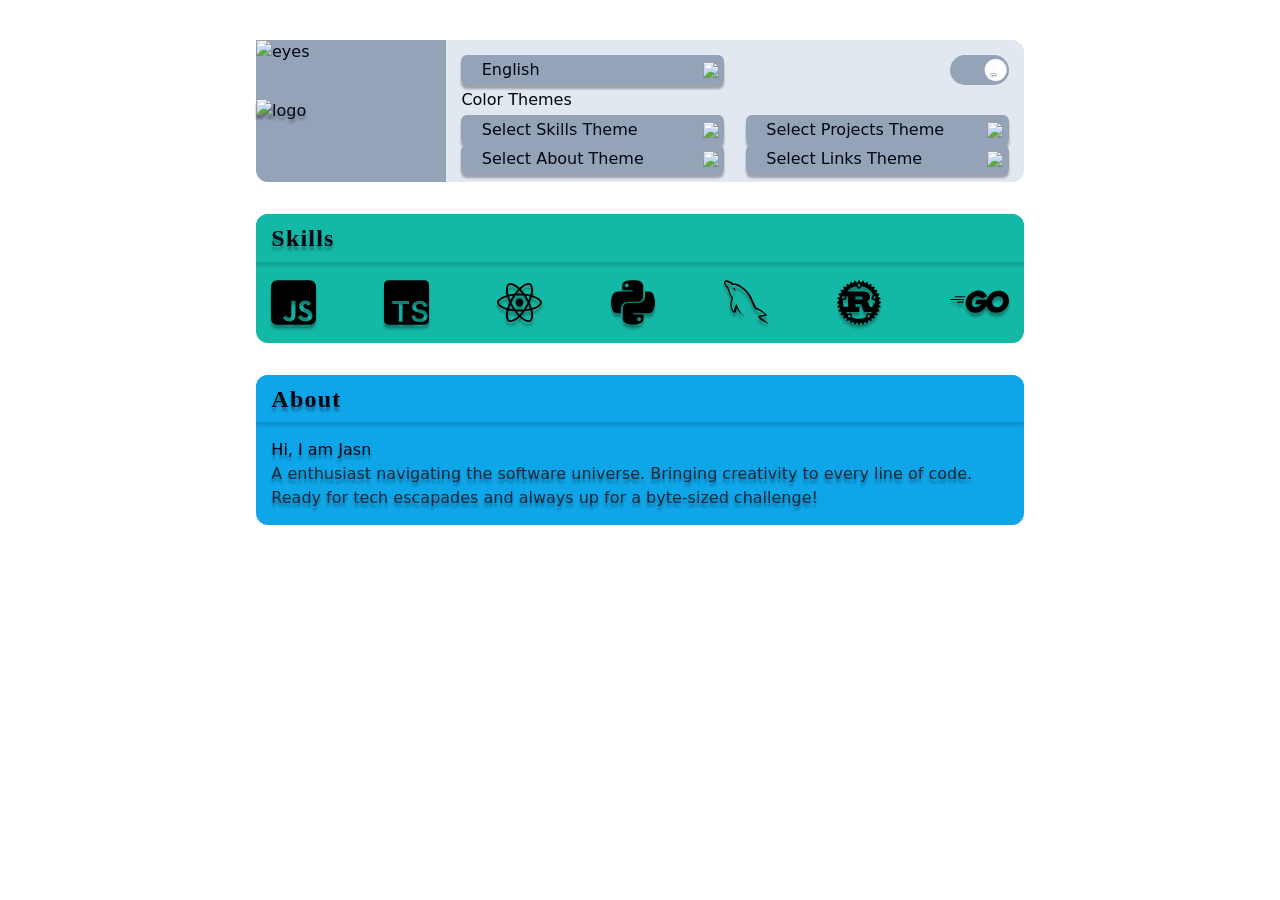
==== public/index.html @ b949545b "first commit" ====
<!DOCTYPE html>
<html lang="en">
<head>
    <meta charset="UTF-8">
    <meta name="viewport" content="width=device-width, initial-scale=1.0">
    <title>Document</title>
    <link rel="stylesheet" href="global.css" />
    <script src="./script.js" defer></script>
    <script src="./components/switch.js" defer></script>
    <script src="./components/comboBox.js" defer></script>
    <script src="./components/comboOption.js" defer></script>
</head>
<body class="bg-primarybkg flex justify-center text-primarytext h-screen">
    <main class="flex flex-col gap-8 pt-10 lg:w-3/5 xs:w-5/6 h-full">
        <section id="control" class="bg-secondarybkg md:rounded-xl sm:rounded-lg xs:rounded-md flex md:flex-row xs:flex-col xs:items-center md:items-start w-full h-max">
            <div id="side" class="bg-tertiarybkg flex justify-center md:rounded-l-xl sm:rounded-l-lg sm:rounded-t-none xs:rounded-t-md items-center md:w-1/3 xs:w-full h-full relative">
                <img src="../../assets/eyes.svg" alt="eyes" class="absolute h-full xs:w-1/2 sm:w-1/4 md:w-full" />
                <img src="../../assets/logo.svg" alt="logo" class="xs:w-1/2 sm:w-1/4 md:w-full drop-shadow-def dark:invert"/>
            </div>
            <div class="flex flex-col justify-start items-start w-full p-[2%] gap-[3%] h-full">
                <div id="layer1" class="flex flex-row justify-between w-full font-roboto">
                    <combo-box class="w-[48%]">
                        <combo-option>English</combo-option>
                        <combo-option>Hindi</combo-option>
                        <combo-option>German</combo-option>
                    </combo-box>
                    <rounded-switch />
                </div>
                <p class="md:inline xs:hidden">Color Themes</p>
                <div id="layer2" class="md:flex md:flex-row xs:hidden w-full gap-[4%] h-full">
                    <div id="column1" class="flex flex-col w-full h-full gap-[6%]">
                        <combo-box class="w-full">
                            <combo-option onclick="colorChange('skills','teal')">Select Skills Theme</combo-option>
                            <combo-option onclick="colorChange('skills','rose')">Rose</combo-option>
                            <combo-option onclick="colorChange('skills','violet')">Violet</combo-option>
                            <combo-option onclick="colorChange('skills','sky')">Sky</combo-option>
                        </combo-box>
                        <combo-box class="w-full">
                            <combo-option onclick="colorChange('about','sky')">Select About Theme</combo-option>
                            <combo-option onclick="colorChange('about','rose')">Rose</combo-option>
                            <combo-option onclick="colorChange('about','violet')">Violet</combo-option>
                            <combo-option onclick="colorChange('about','teal')">Teal</combo-option>
                        </combo-box>
                    </div>
                    <div id="column2" class="flex flex-col w-full h-full gap-[6%]">
                        <combo-box class="w-full">
                            <combo-option>Select Projects Theme</combo-option>
                        </combo-box>
                        <combo-box class="w-full">
                            <combo-option>Select Links  Theme</combo-option>
                        </combo-box>
                    </div>
                </div>
            </div>
        </section>

        <section id="skills" class="bg-darkteal  md:rounded-xl sm:rounded-lg xs:rounded-md w-full">
            <div id="header" class="py-[1%] px-[2%] bg-teal md:rounded-t-xl sm:rounded-t-lg  xs:rounded-t-md h-max drop-shadow-deflight">
                <p class="drop-shadow-def tracking-wider font-bold md:text-2xl sm:text-xl xs:text-sm font-montserrat">Skills</p>
            </div>
            <div id="body" class=" w-full p-[2%] drop-shadow-def flex flex-row justify-between md:rounded-b-xl sm:rounded-b-lg xs:rounded-b-md">
                <image src="./assets/techicons/js.svg" class="w-[6%] dark:invert"></image>
                <image src="./assets/techicons/ts.svg" class="w-[6%] dark:invert"></image>
                <image src="./assets/techicons/react.svg" class="w-[6%] dark:invert"></image>
                <image src="./assets/techicons/python.svg" class="w-[6%] dark:invert"></image>
                <image src="./assets/techicons/mysql.svg" class="w-[6%] dark:invert"></image>
                <image src="./assets/techicons/rust.svg" class="w-[6%] dark:invert"></image>
                <image src="./assets/techicons/go.svg" class="w-[8%] dark:invert"></image>
            </div>
        </section>
        <section id="about" class="bg-darksky  md:rounded-xl sm:rounded-lg xs:rounded-md w-full">
            <div id="header" class="py-[1%] px-[2%] bg-sky md:rounded-t-xl sm:rounded-t-lg  xs:rounded-t-md h-max drop-shadow-deflight">
                <p class="drop-shadow-def tracking-wider font-bold md:text-2xl sm:text-xl xs:text-sm font-montserrat">About</p>
            </div>
            <div id="body" class=" w-full p-[2%] drop-shadow-def flex flex-row justify-between md:rounded-b-xl sm:rounded-b-lg xs:rounded-b-md">
                <p><span class="font-medium">Hi, I am Jasn</span><br>
                    <span class=" text-secondarytext">A enthusiast navigating the software universe. Bringing creativity to every line of code.  Ready for tech escapades and always up for a byte-sized challenge!</span>
                </p>
            </div>
        </section>

    </main>
    <script>
        function colorChange(sectionId, colorIn) {
            // sky, teal, violet, rose
            const headerColors = ['bg-teal','bg-sky','bg-violet','bg-rose'];
            const bodyColors = ['bg-darkteal','bg-darksky','bg-darkviolet','bg-darkrose'];
            const section = document.querySelector('#'+sectionId);
            const header = section.querySelector('#header');
            for (let i = 0; i < headerColors.length; i++) {
                const color = headerColors[i];
                if (header.classList.contains(color)) {
                    header.classList.remove(color);
                    section.classList.remove(bodyColors[i]);
                }
            }
            section.classList.add('bg-dark'+colorIn);
            header.classList.add('bg-'+colorIn);
        }
    </script>
</body>
</html>
---- public/global.css ----
/*
! tailwindcss v3.4.1 | MIT License | https://tailwindcss.com
*/

/*
1. Prevent padding and border from affecting element width. (https://github.com/mozdevs/cssremedy/issues/4)
2. Allow adding a border to an element by just adding a border-width. (https://github.com/tailwindcss/tailwindcss/pull/116)
*/

*,
::before,
::after {
  box-sizing: border-box;
  /* 1 */
  border-width: 0;
  /* 2 */
  border-style: solid;
  /* 2 */
  border-color: #e5e7eb;
  /* 2 */
}

::before,
::after {
  --tw-content: '';
}

/*
1. Use a consistent sensible line-height in all browsers.
2. Prevent adjustments of font size after orientation changes in iOS.
3. Use a more readable tab size.
4. Use the user's configured `sans` font-family by default.
5. Use the user's configured `sans` font-feature-settings by default.
6. Use the user's configured `sans` font-variation-settings by default.
7. Disable tap highlights on iOS
*/

html,
:host {
  line-height: 1.5;
  /* 1 */
  -webkit-text-size-adjust: 100%;
  /* 2 */
  -moz-tab-size: 4;
  /* 3 */
  -o-tab-size: 4;
     tab-size: 4;
  /* 3 */
  font-family: ui-sans-serif, system-ui, sans-serif, "Apple Color Emoji", "Segoe UI Emoji", "Segoe UI Symbol", "Noto Color Emoji";
  /* 4 */
  font-feature-settings: normal;
  /* 5 */
  font-variation-settings: normal;
  /* 6 */
  -webkit-tap-highlight-color: transparent;
  /* 7 */
}

/*
1. Remove the margin in all browsers.
2. Inherit line-height from `html` so users can set them as a class directly on the `html` element.
*/

body {
  margin: 0;
  /* 1 */
  line-height: inherit;
  /* 2 */
}

/*
1. Add the correct height in Firefox.
2. Correct the inheritance of border color in Firefox. (https://bugzilla.mozilla.org/show_bug.cgi?id=190655)
3. Ensure horizontal rules are visible by default.
*/

hr {
  height: 0;
  /* 1 */
  color: inherit;
  /* 2 */
  border-top-width: 1px;
  /* 3 */
}

/*
Add the correct text decoration in Chrome, Edge, and Safari.
*/

abbr:where([title]) {
  -webkit-text-decoration: underline dotted;
          text-decoration: underline dotted;
}

/*
Remove the default font size and weight for headings.
*/

h1,
h2,
h3,
h4,
h5,
h6 {
  font-size: inherit;
  font-weight: inherit;
}

/*
Reset links to optimize for opt-in styling instead of opt-out.
*/

a {
  color: inherit;
  text-decoration: inherit;
}

/*
Add the correct font weight in Edge and Safari.
*/

b,
strong {
  font-weight: bolder;
}

/*
1. Use the user's configured `mono` font-family by default.
2. Use the user's configured `mono` font-feature-settings by default.
3. Use the user's configured `mono` font-variation-settings by default.
4. Correct the odd `em` font sizing in all browsers.
*/

code,
kbd,
samp,
pre {
  font-family: ui-monospace, SFMono-Regular, Menlo, Monaco, Consolas, "Liberation Mono", "Courier New", monospace;
  /* 1 */
  font-feature-settings: normal;
  /* 2 */
  font-variation-settings: normal;
  /* 3 */
  font-size: 1em;
  /* 4 */
}

/*
Add the correct font size in all browsers.
*/

small {
  font-size: 80%;
}

/*
Prevent `sub` and `sup` elements from affecting the line height in all browsers.
*/

sub,
sup {
  font-size: 75%;
  line-height: 0;
  position: relative;
  vertical-align: baseline;
}

sub {
  bottom: -0.25em;
}

sup {
  top: -0.5em;
}

/*
1. Remove text indentation from table contents in Chrome and Safari. (https://bugs.chromium.org/p/chromium/issues/detail?id=999088, https://bugs.webkit.org/show_bug.cgi?id=201297)
2. Correct table border color inheritance in all Chrome and Safari. (https://bugs.chromium.org/p/chromium/issues/detail?id=935729, https://bugs.webkit.org/show_bug.cgi?id=195016)
3. Remove gaps between table borders by default.
*/

table {
  text-indent: 0;
  /* 1 */
  border-color: inherit;
  /* 2 */
  border-collapse: collapse;
  /* 3 */
}

/*
1. Change the font styles in all browsers.
2. Remove the margin in Firefox and Safari.
3. Remove default padding in all browsers.
*/

button,
input,
optgroup,
select,
textarea {
  font-family: inherit;
  /* 1 */
  font-feature-settings: inherit;
  /* 1 */
  font-variation-settings: inherit;
  /* 1 */
  font-size: 100%;
  /* 1 */
  font-weight: inherit;
  /* 1 */
  line-height: inherit;
  /* 1 */
  color: inherit;
  /* 1 */
  margin: 0;
  /* 2 */
  padding: 0;
  /* 3 */
}

/*
Remove the inheritance of text transform in Edge and Firefox.
*/

button,
select {
  text-transform: none;
}

/*
1. Correct the inability to style clickable types in iOS and Safari.
2. Remove default button styles.
*/

button,
[type='button'],
[type='reset'],
[type='submit'] {
  -webkit-appearance: button;
  /* 1 */
  background-color: transparent;
  /* 2 */
  background-image: none;
  /* 2 */
}

/*
Use the modern Firefox focus style for all focusable elements.
*/

:-moz-focusring {
  outline: auto;
}

/*
Remove the additional `:invalid` styles in Firefox. (https://github.com/mozilla/gecko-dev/blob/2f9eacd9d3d995c937b4251a5557d95d494c9be1/layout/style/res/forms.css#L728-L737)
*/

:-moz-ui-invalid {
  box-shadow: none;
}

/*
Add the correct vertical alignment in Chrome and Firefox.
*/

progress {
  vertical-align: baseline;
}

/*
Correct the cursor style of increment and decrement buttons in Safari.
*/

::-webkit-inner-spin-button,
::-webkit-outer-spin-button {
  height: auto;
}

/*
1. Correct the odd appearance in Chrome and Safari.
2. Correct the outline style in Safari.
*/

[type='search'] {
  -webkit-appearance: textfield;
  /* 1 */
  outline-offset: -2px;
  /* 2 */
}

/*
Remove the inner padding in Chrome and Safari on macOS.
*/

::-webkit-search-decoration {
  -webkit-appearance: none;
}

/*
1. Correct the inability to style clickable types in iOS and Safari.
2. Change font properties to `inherit` in Safari.
*/

::-webkit-file-upload-button {
  -webkit-appearance: button;
  /* 1 */
  font: inherit;
  /* 2 */
}

/*
Add the correct display in Chrome and Safari.
*/

summary {
  display: list-item;
}

/*
Removes the default spacing and border for appropriate elements.
*/

blockquote,
dl,
dd,
h1,
h2,
h3,
h4,
h5,
h6,
hr,
figure,
p,
pre {
  margin: 0;
}

fieldset {
  margin: 0;
  padding: 0;
}

legend {
  padding: 0;
}

ol,
ul,
menu {
  list-style: none;
  margin: 0;
  padding: 0;
}

/*
Reset default styling for dialogs.
*/

dialog {
  padding: 0;
}

/*
Prevent resizing textareas horizontally by default.
*/

textarea {
  resize: vertical;
}

/*
1. Reset the default placeholder opacity in Firefox. (https://github.com/tailwindlabs/tailwindcss/issues/3300)
2. Set the default placeholder color to the user's configured gray 400 color.
*/

input::-moz-placeholder, textarea::-moz-placeholder {
  opacity: 1;
  /* 1 */
  color: #9ca3af;
  /* 2 */
}

input::placeholder,
textarea::placeholder {
  opacity: 1;
  /* 1 */
  color: #9ca3af;
  /* 2 */
}

/*
Set the default cursor for buttons.
*/

button,
[role="button"] {
  cursor: pointer;
}

/*
Make sure disabled buttons don't get the pointer cursor.
*/

:disabled {
  cursor: default;
}

/*
1. Make replaced elements `display: block` by default. (https://github.com/mozdevs/cssremedy/issues/14)
2. Add `vertical-align: middle` to align replaced elements more sensibly by default. (https://github.com/jensimmons/cssremedy/issues/14#issuecomment-634934210)
   This can trigger a poorly considered lint error in some tools but is included by design.
*/

img,
svg,
video,
canvas,
audio,
iframe,
embed,
object {
  display: block;
  /* 1 */
  vertical-align: middle;
  /* 2 */
}

/*
Constrain images and videos to the parent width and preserve their intrinsic aspect ratio. (https://github.com/mozdevs/cssremedy/issues/14)
*/

img,
video {
  max-width: 100%;
  height: auto;
}

/* Make elements with the HTML hidden attribute stay hidden by default */

[hidden] {
  display: none;
}

:root[data-mode="dark"] {
  --primarybkg: 224deg 71.43% 4.12%;
  --secondarybkg: 222.22deg 47.37% 11.18%;
  --tertiarybkg: 217.24deg 32.58% 17.45%;
  --primarytext: 0deg 0% 100%;
  --secondarytext: 216 12.2% 83.92%;
  --teal: 173.41deg 80.39% 40%;
  --darkteal: 174.67deg 83.85% 31.57%;
  --violet: 258.31deg 89.53% 66.27%;
  --darkviolet: 262.12deg 83.26% 57.84%;
  --sky: 198.63deg 88.66% 48.43%;
  --darksky: 200.41deg 98.01% 39.41%;
  --rose: 349.72deg 89.16% 60.2%;
  --darkrose: 346.84deg 77.17% 49.8%;
}

:root[data-mode="light"] {
  --primarybkg: 0deg 0% 100%;
  --secondarybkg: 214.29deg 31.82% 91.37%;
  --tertiarybkg: 215deg 20.22% 65.1%;
  --primarytext: 224deg 71.43% 4.12%;
  --secondarytext: 215 27.91% 16.86%;
  --teal: 173.41deg 80.39% 40%;
  --darkteal: 173.41deg 80.39% 40%;
  --violet: 258.31deg 89.53% 66.27%;
  --darkviolet: 258.31deg 89.53% 66.27%;
  --sky: 198.63deg 88.66% 48.43%;
  --darksky: 198.63deg 88.66% 48.43%;
  --rose: 349.72deg 89.16% 60.2%;
  --darkrose: 349.72deg 89.16% 60.2%;
}

*, ::before, ::after {
  --tw-border-spacing-x: 0;
  --tw-border-spacing-y: 0;
  --tw-translate-x: 0;
  --tw-translate-y: 0;
  --tw-rotate: 0;
  --tw-skew-x: 0;
  --tw-skew-y: 0;
  --tw-scale-x: 1;
  --tw-scale-y: 1;
  --tw-pan-x:  ;
  --tw-pan-y:  ;
  --tw-pinch-zoom:  ;
  --tw-scroll-snap-strictness: proximity;
  --tw-gradient-from-position:  ;
  --tw-gradient-via-position:  ;
  --tw-gradient-to-position:  ;
  --tw-ordinal:  ;
  --tw-slashed-zero:  ;
  --tw-numeric-figure:  ;
  --tw-numeric-spacing:  ;
  --tw-numeric-fraction:  ;
  --tw-ring-inset:  ;
  --tw-ring-offset-width: 0px;
  --tw-ring-offset-color: #fff;
  --tw-ring-color: rgb(59 130 246 / 0.5);
  --tw-ring-offset-shadow: 0 0 #0000;
  --tw-ring-shadow: 0 0 #0000;
  --tw-shadow: 0 0 #0000;
  --tw-shadow-colored: 0 0 #0000;
  --tw-blur:  ;
  --tw-brightness:  ;
  --tw-contrast:  ;
  --tw-grayscale:  ;
  --tw-hue-rotate:  ;
  --tw-invert:  ;
  --tw-saturate:  ;
  --tw-sepia:  ;
  --tw-drop-shadow:  ;
  --tw-backdrop-blur:  ;
  --tw-backdrop-brightness:  ;
  --tw-backdrop-contrast:  ;
  --tw-backdrop-grayscale:  ;
  --tw-backdrop-hue-rotate:  ;
  --tw-backdrop-invert:  ;
  --tw-backdrop-opacity:  ;
  --tw-backdrop-saturate:  ;
  --tw-backdrop-sepia:  ;
}

::backdrop {
  --tw-border-spacing-x: 0;
  --tw-border-spacing-y: 0;
  --tw-translate-x: 0;
  --tw-translate-y: 0;
  --tw-rotate: 0;
  --tw-skew-x: 0;
  --tw-skew-y: 0;
  --tw-scale-x: 1;
  --tw-scale-y: 1;
  --tw-pan-x:  ;
  --tw-pan-y:  ;
  --tw-pinch-zoom:  ;
  --tw-scroll-snap-strictness: proximity;
  --tw-gradient-from-position:  ;
  --tw-gradient-via-position:  ;
  --tw-gradient-to-position:  ;
  --tw-ordinal:  ;
  --tw-slashed-zero:  ;
  --tw-numeric-figure:  ;
  --tw-numeric-spacing:  ;
  --tw-numeric-fraction:  ;
  --tw-ring-inset:  ;
  --tw-ring-offset-width: 0px;
  --tw-ring-offset-color: #fff;
  --tw-ring-color: rgb(59 130 246 / 0.5);
  --tw-ring-offset-shadow: 0 0 #0000;
  --tw-ring-shadow: 0 0 #0000;
  --tw-shadow: 0 0 #0000;
  --tw-shadow-colored: 0 0 #0000;
  --tw-blur:  ;
  --tw-brightness:  ;
  --tw-contrast:  ;
  --tw-grayscale:  ;
  --tw-hue-rotate:  ;
  --tw-invert:  ;
  --tw-saturate:  ;
  --tw-sepia:  ;
  --tw-drop-shadow:  ;
  --tw-backdrop-blur:  ;
  --tw-backdrop-brightness:  ;
  --tw-backdrop-contrast:  ;
  --tw-backdrop-grayscale:  ;
  --tw-backdrop-hue-rotate:  ;
  --tw-backdrop-invert:  ;
  --tw-backdrop-opacity:  ;
  --tw-backdrop-saturate:  ;
  --tw-backdrop-sepia:  ;
}

.container {
  width: 100%;
}

@media (min-width: 180px) {
  .container {
    max-width: 180px;
  }
}

@media (min-width: 360px) {
  .container {
    max-width: 360px;
  }
}

@media (min-width: 640px) {
  .container {
    max-width: 640px;
  }
}

@media (min-width: 768px) {
  .container {
    max-width: 768px;
  }
}

@media (min-width: 1024px) {
  .container {
    max-width: 1024px;
  }
}

@media (min-width: 1280px) {
  .container {
    max-width: 1280px;
  }
}

@media (min-width: 1536px) {
  .container {
    max-width: 1536px;
  }
}

.absolute {
  position: absolute;
}

.relative {
  position: relative;
}

.z-0 {
  z-index: 0;
}

.z-50 {
  z-index: 50;
}

.inline {
  display: inline;
}

.flex {
  display: flex;
}

.hidden {
  display: none;
}

.aspect-2\/1 {
  aspect-ratio: 2 / 1;
}

.aspect-square {
  aspect-ratio: 1 / 1;
}

.size-3\/5 {
  width: 60%;
  height: 60%;
}

.h-\[75\%\] {
  height: 75%;
}

.h-full {
  height: 100%;
}

.h-max {
  height: -moz-max-content;
  height: max-content;
}

.h-screen {
  height: 100vh;
}

.w-\[48\%\] {
  width: 48%;
}

.w-\[6\%\] {
  width: 6%;
}

.w-\[8\%\] {
  width: 8%;
}

.w-full {
  width: 100%;
}

.translate-x-\[10\%\] {
  --tw-translate-x: 10%;
  transform: translate(var(--tw-translate-x), var(--tw-translate-y)) rotate(var(--tw-rotate)) skewX(var(--tw-skew-x)) skewY(var(--tw-skew-y)) scaleX(var(--tw-scale-x)) scaleY(var(--tw-scale-y));
}

.translate-x-\[158\%\] {
  --tw-translate-x: 158%;
  transform: translate(var(--tw-translate-x), var(--tw-translate-y)) rotate(var(--tw-rotate)) skewX(var(--tw-skew-x)) skewY(var(--tw-skew-y)) scaleX(var(--tw-scale-x)) scaleY(var(--tw-scale-y));
}

.cursor-pointer {
  cursor: pointer;
}

.flex-row {
  flex-direction: row;
}

.flex-col {
  flex-direction: column;
}

.items-start {
  align-items: flex-start;
}

.items-center {
  align-items: center;
}

.justify-start {
  justify-content: flex-start;
}

.justify-center {
  justify-content: center;
}

.justify-between {
  justify-content: space-between;
}

.gap-8 {
  gap: 2rem;
}

.gap-\[3\%\] {
  gap: 3%;
}

.gap-\[4\%\] {
  gap: 4%;
}

.gap-\[6\%\] {
  gap: 6%;
}

.overflow-clip {
  overflow: clip;
}

.rounded-full {
  border-radius: 9999px;
}

.rounded-lg {
  border-radius: 0.5rem;
}

.rounded-md {
  border-radius: 0.375rem;
}

.border-\[0\.1px\] {
  border-width: 0.1px;
}

.border-none {
  border-style: none;
}

.border-white\/30 {
  border-color: rgb(255 255 255 / 0.3);
}

.bg-darkrose {
  --tw-bg-opacity: 1;
  background-color: hsl(var(--darkrose) / var(--tw-bg-opacity));
}

.bg-darksky {
  --tw-bg-opacity: 1;
  background-color: hsl(var(--darksky) / var(--tw-bg-opacity));
}

.bg-darkteal {
  --tw-bg-opacity: 1;
  background-color: hsl(var(--darkteal) / var(--tw-bg-opacity));
}

.bg-darkviolet {
  --tw-bg-opacity: 1;
  background-color: hsl(var(--darkviolet) / var(--tw-bg-opacity));
}

.bg-primarybkg {
  --tw-bg-opacity: 1;
  background-color: hsl(var(--primarybkg) / var(--tw-bg-opacity));
}

.bg-rose {
  --tw-bg-opacity: 1;
  background-color: hsl(var(--rose) / var(--tw-bg-opacity));
}

.bg-secondarybkg {
  --tw-bg-opacity: 1;
  background-color: hsl(var(--secondarybkg) / var(--tw-bg-opacity));
}

.bg-sky {
  --tw-bg-opacity: 1;
  background-color: hsl(var(--sky) / var(--tw-bg-opacity));
}

.bg-teal {
  --tw-bg-opacity: 1;
  background-color: hsl(var(--teal) / var(--tw-bg-opacity));
}

.bg-tertiarybkg {
  --tw-bg-opacity: 1;
  background-color: hsl(var(--tertiarybkg) / var(--tw-bg-opacity));
}

.bg-violet {
  --tw-bg-opacity: 1;
  background-color: hsl(var(--violet) / var(--tw-bg-opacity));
}

.bg-none {
  background-image: none;
}

.p-\[2\%\] {
  padding: 2%;
}

.p-\[5\%\] {
  padding: 5%;
}

.px-\[2\%\] {
  padding-left: 2%;
  padding-right: 2%;
}

.py-\[1\%\] {
  padding-top: 1%;
  padding-bottom: 1%;
}

.pl-\[6\%\] {
  padding-left: 6%;
}

.pt-10 {
  padding-top: 2.5rem;
}

.text-left {
  text-align: left;
}

.font-montserrat {
  font-family: Montserrat;
}

.font-bold {
  font-weight: 700;
}

.font-light {
  font-weight: 300;
}

.font-medium {
  font-weight: 500;
}

.tracking-wider {
  letter-spacing: 0.05em;
}

.text-primarytext {
  --tw-text-opacity: 1;
  color: hsl(var(--primarytext) / var(--tw-text-opacity));
}

.text-secondarytext {
  --tw-text-opacity: 1;
  color: hsl(var(--secondarytext) / var(--tw-text-opacity));
}

.drop-shadow-def {
  --tw-drop-shadow: drop-shadow(0 4px 1px rgba(0,0,0,0.3));
  filter: var(--tw-blur) var(--tw-brightness) var(--tw-contrast) var(--tw-grayscale) var(--tw-hue-rotate) var(--tw-invert) var(--tw-saturate) var(--tw-sepia) var(--tw-drop-shadow);
}

.drop-shadow-deflight {
  --tw-drop-shadow: drop-shadow(0 4px 1px rgba(0,0,0,0.1));
  filter: var(--tw-blur) var(--tw-brightness) var(--tw-contrast) var(--tw-grayscale) var(--tw-hue-rotate) var(--tw-invert) var(--tw-saturate) var(--tw-sepia) var(--tw-drop-shadow);
}

.transition-transform {
  transition-property: transform;
  transition-timing-function: cubic-bezier(0.4, 0, 0.2, 1);
  transition-duration: 150ms;
}

.duration-100 {
  transition-duration: 100ms;
}

.hover\:bg-primarybkg:hover {
  --tw-bg-opacity: 1;
  background-color: hsl(var(--primarybkg) / var(--tw-bg-opacity));
}

@media (min-width: 360px) {
  .xs\:hidden {
    display: none;
  }

  .xs\:w-1\/2 {
    width: 50%;
  }

  .xs\:w-5\/6 {
    width: 83.333333%;
  }

  .xs\:w-full {
    width: 100%;
  }

  .xs\:flex-col {
    flex-direction: column;
  }

  .xs\:items-center {
    align-items: center;
  }

  .xs\:rounded-md {
    border-radius: 0.375rem;
  }

  .xs\:rounded-b-md {
    border-bottom-right-radius: 0.375rem;
    border-bottom-left-radius: 0.375rem;
  }

  .xs\:rounded-t-md {
    border-top-left-radius: 0.375rem;
    border-top-right-radius: 0.375rem;
  }

  .xs\:text-sm {
    font-size: 0.875rem;
    line-height: 1.25rem;
  }
}

@media (min-width: 640px) {
  .sm\:w-1\/4 {
    width: 25%;
  }

  .sm\:rounded-lg {
    border-radius: 0.5rem;
  }

  .sm\:rounded-b-lg {
    border-bottom-right-radius: 0.5rem;
    border-bottom-left-radius: 0.5rem;
  }

  .sm\:rounded-l-lg {
    border-top-left-radius: 0.5rem;
    border-bottom-left-radius: 0.5rem;
  }

  .sm\:rounded-t-lg {
    border-top-left-radius: 0.5rem;
    border-top-right-radius: 0.5rem;
  }

  .sm\:rounded-t-none {
    border-top-left-radius: 0px;
    border-top-right-radius: 0px;
  }

  .sm\:text-xl {
    font-size: 1.25rem;
    line-height: 1.75rem;
  }
}

@media (min-width: 768px) {
  .md\:inline {
    display: inline;
  }

  .md\:flex {
    display: flex;
  }

  .md\:w-1\/3 {
    width: 33.333333%;
  }

  .md\:w-full {
    width: 100%;
  }

  .md\:flex-row {
    flex-direction: row;
  }

  .md\:items-start {
    align-items: flex-start;
  }

  .md\:rounded-xl {
    border-radius: 0.75rem;
  }

  .md\:rounded-b-xl {
    border-bottom-right-radius: 0.75rem;
    border-bottom-left-radius: 0.75rem;
  }

  .md\:rounded-l-xl {
    border-top-left-radius: 0.75rem;
    border-bottom-left-radius: 0.75rem;
  }

  .md\:rounded-t-xl {
    border-top-left-radius: 0.75rem;
    border-top-right-radius: 0.75rem;
  }

  .md\:text-2xl {
    font-size: 1.5rem;
    line-height: 2rem;
  }
}

@media (min-width: 1024px) {
  .lg\:w-3\/5 {
    width: 60%;
  }
}

.dark\:invert:where([data-mode="dark"], [data-mode="dark"] *) {
  --tw-invert: invert(100%);
  filter: var(--tw-blur) var(--tw-brightness) var(--tw-contrast) var(--tw-grayscale) var(--tw-hue-rotate) var(--tw-invert) var(--tw-saturate) var(--tw-sepia) var(--tw-drop-shadow);
}
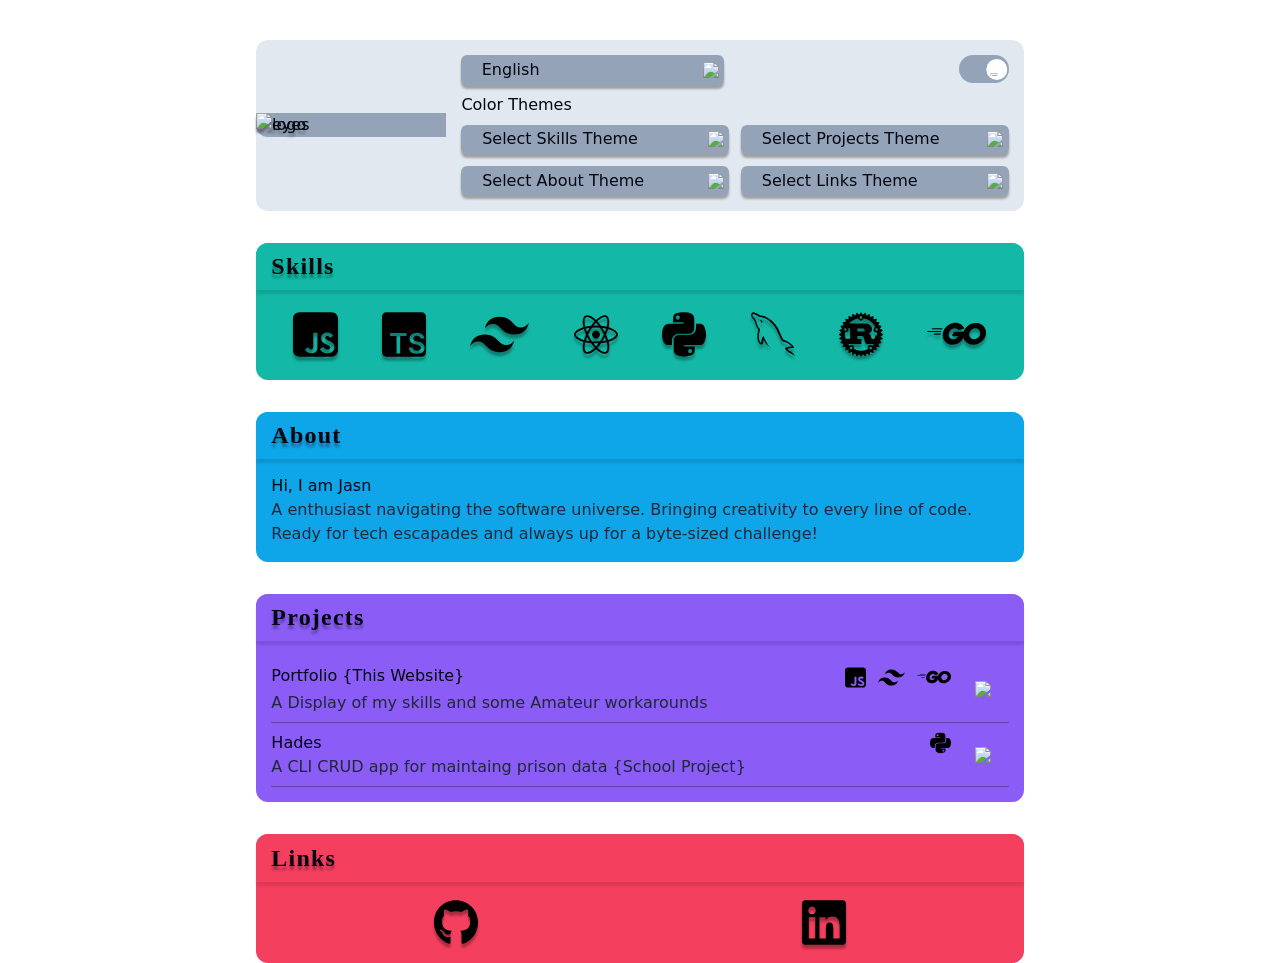
==== commit a608f7ec: "Projects added" ====
--- a/public/index.html
+++ b/public/index.html
@@ -1,5 +1,5 @@
 <!DOCTYPE html>
-<html lang="en">
+<html lang="de">
 <head>
     <meta charset="UTF-8">
     <meta name="viewport" content="width=device-width, initial-scale=1.0">
@@ -9,16 +9,17 @@
     <script src="./components/switch.js" defer></script>
     <script src="./components/comboBox.js" defer></script>
     <script src="./components/comboOption.js" defer></script>
+    <script src="./components/project.js" defer></script>
 </head>
-<body class="bg-primarybkg flex justify-center text-primarytext h-screen">
+<body class="bg-primarybkg flex justify-center text-primarytext" >
     <main class="flex flex-col gap-8 pt-10 lg:w-3/5 xs:w-5/6 h-full">
-        <section id="control" class="bg-secondarybkg md:rounded-xl sm:rounded-lg xs:rounded-md flex md:flex-row xs:flex-col xs:items-center md:items-start w-full h-max">
+        <section id="control" class="bg-secondarybkg md:rounded-xl sm:rounded-lg xs:rounded-md flex md:flex-row xs:flex-col xs:items-center w-full">
             <div id="side" class="bg-tertiarybkg flex justify-center md:rounded-l-xl sm:rounded-l-lg sm:rounded-t-none xs:rounded-t-md items-center md:w-1/3 xs:w-full h-full relative">
-                <img src="../../assets/eyes.svg" alt="eyes" class="absolute h-full xs:w-1/2 sm:w-1/4 md:w-full" />
-                <img src="../../assets/logo.svg" alt="logo" class="xs:w-1/2 sm:w-1/4 md:w-full drop-shadow-def dark:invert"/>
+                <img src="../../assets/eyes.svg" alt="eyes" class="absolute h-full xs:w-1/3 sm:w-1/4 md:w-full" />
+                <img src="../../assets/logo.svg" alt="logo" class="xs:w-1/3 sm:w-1/4 md:w-full drop-shadow-def dark:invert"/>
             </div>
-            <div class="flex flex-col justify-start items-start w-full p-[2%] gap-[3%] h-full">
-                <div id="layer1" class="flex flex-row justify-between w-full font-roboto">
+            <div class="flex flex-col justify-start items-start w-full p-[2%] sm:gap-2 xs:gap-1">
+                <div id="layer1" class="flex flex-row justify-between w-full">
                     <combo-box class="w-[48%]">
                         <combo-option>English</combo-option>
                         <combo-option>Hindi</combo-option>
@@ -27,8 +28,8 @@
                     <rounded-switch />
                 </div>
                 <p class="md:inline xs:hidden">Color Themes</p>
-                <div id="layer2" class="md:flex md:flex-row xs:hidden w-full gap-[4%] h-full">
-                    <div id="column1" class="flex flex-col w-full h-full gap-[6%]">
+                <div id="layer2" class="md:flex md:flex-row xs:hidden w-full gap-3 h-max">
+                    <div id="column1" class="flex flex-col w-full h-full md:gap-3 sm:gap-2 xs:gap-1">
                         <combo-box class="w-full">
                             <combo-option onclick="colorChange('skills','teal')">Select Skills Theme</combo-option>
                             <combo-option onclick="colorChange('skills','rose')">Rose</combo-option>
@@ -37,17 +38,23 @@
                         </combo-box>
                         <combo-box class="w-full">
                             <combo-option onclick="colorChange('about','sky')">Select About Theme</combo-option>
+                            <combo-option onclick="colorChange('about','teal')">Teal</combo-option>
                             <combo-option onclick="colorChange('about','rose')">Rose</combo-option>
                             <combo-option onclick="colorChange('about','violet')">Violet</combo-option>
-                            <combo-option onclick="colorChange('about','teal')">Teal</combo-option>
                         </combo-box>
                     </div>
-                    <div id="column2" class="flex flex-col w-full h-full gap-[6%]">
+                    <div id="column2" class="flex flex-col w-full h-full md:gap-3 sm:gap-2 xs:gap-1">
                         <combo-box class="w-full">
-                            <combo-option>Select Projects Theme</combo-option>
+                            <combo-option onclick="colorChange('projects','violet')">Select Projects Theme</combo-option>
+                            <combo-option onclick="colorChange('projects','teal')">Teal</combo-option>
+                            <combo-option onclick="colorChange('projects','rose')">Rose</combo-option>
+                            <combo-option onclick="colorChange('projects','sky')">Sky</combo-option>
                         </combo-box>
                         <combo-box class="w-full">
-                            <combo-option>Select Links  Theme</combo-option>
+                            <combo-option onclick="colorChange('links','rose')">Select Links  Theme</combo-option>
+                            <combo-option onclick="colorChange('links','teal')">Teal</combo-option>
+                            <combo-option onclick="colorChange('links','sky')">Sky</combo-option>
+                            <combo-option onclick="colorChange('links','violet')">Violet</combo-option>
                         </combo-box>
                     </div>
                 </div>
@@ -58,9 +65,10 @@
             <div id="header" class="py-[1%] px-[2%] bg-teal md:rounded-t-xl sm:rounded-t-lg  xs:rounded-t-md h-max drop-shadow-deflight">
                 <p class="drop-shadow-def tracking-wider font-bold md:text-2xl sm:text-xl xs:text-sm font-montserrat">Skills</p>
             </div>
-            <div id="body" class=" w-full p-[2%] drop-shadow-def flex flex-row justify-between md:rounded-b-xl sm:rounded-b-lg xs:rounded-b-md">
+            <div id="body" class=" w-full p-[2%] drop-shadow-def flex flex-row justify-around md:rounded-b-xl sm:rounded-b-lg xs:rounded-b-md">
                 <image src="./assets/techicons/js.svg" class="w-[6%] dark:invert"></image>
                 <image src="./assets/techicons/ts.svg" class="w-[6%] dark:invert"></image>
+                <image src="./assets/techicons/tailwind.svg" class="w-[8%] dark:invert"></image>
                 <image src="./assets/techicons/react.svg" class="w-[6%] dark:invert"></image>
                 <image src="./assets/techicons/python.svg" class="w-[6%] dark:invert"></image>
                 <image src="./assets/techicons/mysql.svg" class="w-[6%] dark:invert"></image>
@@ -68,14 +76,48 @@
                 <image src="./assets/techicons/go.svg" class="w-[8%] dark:invert"></image>
             </div>
         </section>
+
         <section id="about" class="bg-darksky  md:rounded-xl sm:rounded-lg xs:rounded-md w-full">
             <div id="header" class="py-[1%] px-[2%] bg-sky md:rounded-t-xl sm:rounded-t-lg  xs:rounded-t-md h-max drop-shadow-deflight">
                 <p class="drop-shadow-def tracking-wider font-bold md:text-2xl sm:text-xl xs:text-sm font-montserrat">About</p>
             </div>
-            <div id="body" class=" w-full p-[2%] drop-shadow-def flex flex-row justify-between md:rounded-b-xl sm:rounded-b-lg xs:rounded-b-md">
+            <div id="body" class=" w-full p-[2%] flex flex-row justify-between md:rounded-b-xl sm:rounded-b-lg xs:rounded-b-md">
                 <p><span class="font-medium">Hi, I am Jasn</span><br>
                     <span class=" text-secondarytext">A enthusiast navigating the software universe. Bringing creativity to every line of code.  Ready for tech escapades and always up for a byte-sized challenge!</span>
                 </p>
+            </div>
+        </section>
+
+        <section id="projects" class="bg-darkviolet  md:rounded-xl sm:rounded-lg xs:rounded-md w-full">
+            <div id="header" class="py-[1%] px-[2%] bg-violet md:rounded-t-xl sm:rounded-t-lg  xs:rounded-t-md h-max drop-shadow-deflight">
+                <p class="drop-shadow-def tracking-wider font-bold md:text-2xl sm:text-xl xs:text-sm font-montserrat">Projects</p>
+            </div>
+            <div id="body" class=" w-full p-[2%] flex flex-col justify-between md:rounded-b-xl sm:rounded-b-lg xs:rounded-b-md h-max">
+                <project-element class="w-full">
+                    <p slot="title" class="md:w-1/2 xs:w-full ">Portfolio {This Website}</p>
+                    <div slot="logos" class='md:flex flex-row w-1/2 justify-end xs:hidden gap-3'>
+                        <image src="./assets/techicons/js.svg" class="w-[6%] dark:invert"></image>
+                        <image src="./assets/techicons/tailwind.svg" class="w-[8%] dark:invert"></image>
+                        <image src="./assets/techicons/go.svg" class="w-[10%] dark:invert"></image>
+                    </div>
+                    <p slot="description">A Display of my skills and some Amateur workarounds</p>
+                </project-element>
+                <project-element class="w-full">
+                    <p slot="title" class="md:w-1/2 xs:w-full ">Hades</p>
+                    <div slot="logos" class='md:flex flex-row w-1/2 justify-end xs:hidden gap-3'>
+                        <image src="./assets/techicons/python.svg" class="w-[6%] dark:invert"></image>
+                    </div>
+                    <p slot="description"> A CLI CRUD app for maintaing prison data {School Project}</p>
+                </project-element>
+        </section>
+
+        <section id="links" class="bg-darkrose  md:rounded-xl sm:rounded-lg xs:rounded-md w-full">
+            <div id="header" class="py-[1%] px-[2%] bg-rose md:rounded-t-xl sm:rounded-t-lg  xs:rounded-t-md h-max drop-shadow-deflight">
+                <p class="drop-shadow-def tracking-wider font-bold md:text-2xl sm:text-xl xs:text-sm font-montserrat">Links</p>
+            </div>
+            <div id="body" class=" w-full p-[2%] drop-shadow-def flex flex-row justify-around md:rounded-b-xl sm:rounded-b-lg xs:rounded-b-md">
+                <image src="./assets/techicons/github.svg" class="w-[6%] dark:invert"></image>
+                <image src="./assets/techicons/linkedin.svg" class="w-[6%] dark:invert"></image>
             </div>
         </section>
 
--- a/public/global.css
+++ b/public/global.css
@@ -448,6 +448,7 @@
   --primarybkg: 224deg 71.43% 4.12%;
   --secondarybkg: 222.22deg 47.37% 11.18%;
   --tertiarybkg: 217.24deg 32.58% 17.45%;
+  --selector: 220deg 29% 25%;
   --primarytext: 0deg 0% 100%;
   --secondarytext: 216 12.2% 83.92%;
   --teal: 173.41deg 80.39% 40%;
@@ -464,6 +465,7 @@
   --primarybkg: 0deg 0% 100%;
   --secondarybkg: 214.29deg 31.82% 91.37%;
   --tertiarybkg: 215deg 20.22% 65.1%;
+  --selector: 218deg 17% 54%;
   --primarytext: 224deg 71.43% 4.12%;
   --secondarytext: 215 27.91% 16.86%;
   --teal: 173.41deg 80.39% 40%;
@@ -474,6 +476,11 @@
   --darksky: 198.63deg 88.66% 48.43%;
   --rose: 349.72deg 89.16% 60.2%;
   --darkrose: 349.72deg 89.16% 60.2%;
+}
+
+.switch {
+  height: 100%;
+  width: 250%;
 }
 
 *, ::before, ::after {
@@ -650,10 +657,6 @@
   display: none;
 }
 
-.aspect-2\/1 {
-  aspect-ratio: 2 / 1;
-}
-
 .aspect-square {
   aspect-ratio: 1 / 1;
 }
@@ -663,6 +666,10 @@
   height: 60%;
 }
 
+.h-\[28px\] {
+  height: 28px;
+}
+
 .h-\[75\%\] {
   height: 75%;
 }
@@ -676,14 +683,22 @@
   height: max-content;
 }
 
-.h-screen {
-  height: 100vh;
+.w-1\/2 {
+  width: 50%;
+}
+
+.w-\[10\%\] {
+  width: 10%;
 }
 
 .w-\[48\%\] {
   width: 48%;
 }
 
+.w-\[50px\] {
+  width: 50px;
+}
+
 .w-\[6\%\] {
   width: 6%;
 }
@@ -694,6 +709,19 @@
 
 .w-full {
   width: 100%;
+}
+
+.w-max {
+  width: -moz-max-content;
+  width: max-content;
+}
+
+.w-\[4\%\] {
+  width: 4%;
+}
+
+.w-\[5\%\] {
+  width: 5%;
 }
 
 .translate-x-\[10\%\] {
@@ -701,8 +729,8 @@
   transform: translate(var(--tw-translate-x), var(--tw-translate-y)) rotate(var(--tw-rotate)) skewX(var(--tw-skew-x)) skewY(var(--tw-skew-y)) scaleX(var(--tw-scale-x)) scaleY(var(--tw-scale-y));
 }
 
-.translate-x-\[158\%\] {
-  --tw-translate-x: 158%;
+.translate-x-\[130\%\] {
+  --tw-translate-x: 130%;
   transform: translate(var(--tw-translate-x), var(--tw-translate-y)) rotate(var(--tw-rotate)) skewX(var(--tw-skew-x)) skewY(var(--tw-skew-y)) scaleX(var(--tw-scale-x)) scaleY(var(--tw-scale-y));
 }
 
@@ -730,6 +758,10 @@
   justify-content: flex-start;
 }
 
+.justify-end {
+  justify-content: flex-end;
+}
+
 .justify-center {
   justify-content: center;
 }
@@ -738,26 +770,34 @@
   justify-content: space-between;
 }
 
+.justify-around {
+  justify-content: space-around;
+}
+
+.gap-3 {
+  gap: 0.75rem;
+}
+
+.gap-6 {
+  gap: 1.5rem;
+}
+
 .gap-8 {
   gap: 2rem;
 }
 
-.gap-\[3\%\] {
-  gap: 3%;
-}
-
-.gap-\[4\%\] {
-  gap: 4%;
-}
-
-.gap-\[6\%\] {
-  gap: 6%;
+.overflow-hidden {
+  overflow: hidden;
 }
 
 .overflow-clip {
   overflow: clip;
 }
 
+.text-ellipsis {
+  text-overflow: ellipsis;
+}
+
 .rounded-full {
   border-radius: 9999px;
 }
@@ -774,12 +814,24 @@
   border-width: 0.1px;
 }
 
+.border-2 {
+  border-width: 2px;
+}
+
+.border-b-\[0\.1px\] {
+  border-bottom-width: 0.1px;
+}
+
 .border-none {
   border-style: none;
 }
 
-.border-white\/30 {
-  border-color: rgb(255 255 255 / 0.3);
+.border-black\/30 {
+  border-color: rgb(0 0 0 / 0.3);
+}
+
+.border-slate-950\/30 {
+  border-color: rgb(2 6 23 / 0.3);
 }
 
 .bg-darkrose {
@@ -877,10 +929,6 @@
 
 .font-bold {
   font-weight: 700;
-}
-
-.font-light {
-  font-weight: 300;
 }
 
 .font-medium {
@@ -921,9 +969,9 @@
   transition-duration: 100ms;
 }
 
-.hover\:bg-primarybkg:hover {
+.hover\:bg-selector:hover {
   --tw-bg-opacity: 1;
-  background-color: hsl(var(--primarybkg) / var(--tw-bg-opacity));
+  background-color: hsl(var(--selector) / var(--tw-bg-opacity));
 }
 
 @media (min-width: 360px) {
@@ -931,8 +979,8 @@
     display: none;
   }
 
-  .xs\:w-1\/2 {
-    width: 50%;
+  .xs\:w-1\/3 {
+    width: 33.333333%;
   }
 
   .xs\:w-5\/6 {
@@ -949,6 +997,10 @@
 
   .xs\:items-center {
     align-items: center;
+  }
+
+  .xs\:gap-1 {
+    gap: 0.25rem;
   }
 
   .xs\:rounded-md {
@@ -976,6 +1028,10 @@
     width: 25%;
   }
 
+  .sm\:gap-2 {
+    gap: 0.5rem;
+  }
+
   .sm\:rounded-lg {
     border-radius: 0.5rem;
   }
@@ -1015,6 +1071,10 @@
     display: flex;
   }
 
+  .md\:w-1\/2 {
+    width: 50%;
+  }
+
   .md\:w-1\/3 {
     width: 33.333333%;
   }
@@ -1027,8 +1087,8 @@
     flex-direction: row;
   }
 
-  .md\:items-start {
-    align-items: flex-start;
+  .md\:gap-3 {
+    gap: 0.75rem;
   }
 
   .md\:rounded-xl {
@@ -1060,6 +1120,10 @@
   .lg\:w-3\/5 {
     width: 60%;
   }
+}
+
+.dark\:border-white\/30:where([data-mode="dark"], [data-mode="dark"] *) {
+  border-color: rgb(255 255 255 / 0.3);
 }
 
 .dark\:invert:where([data-mode="dark"], [data-mode="dark"] *) {
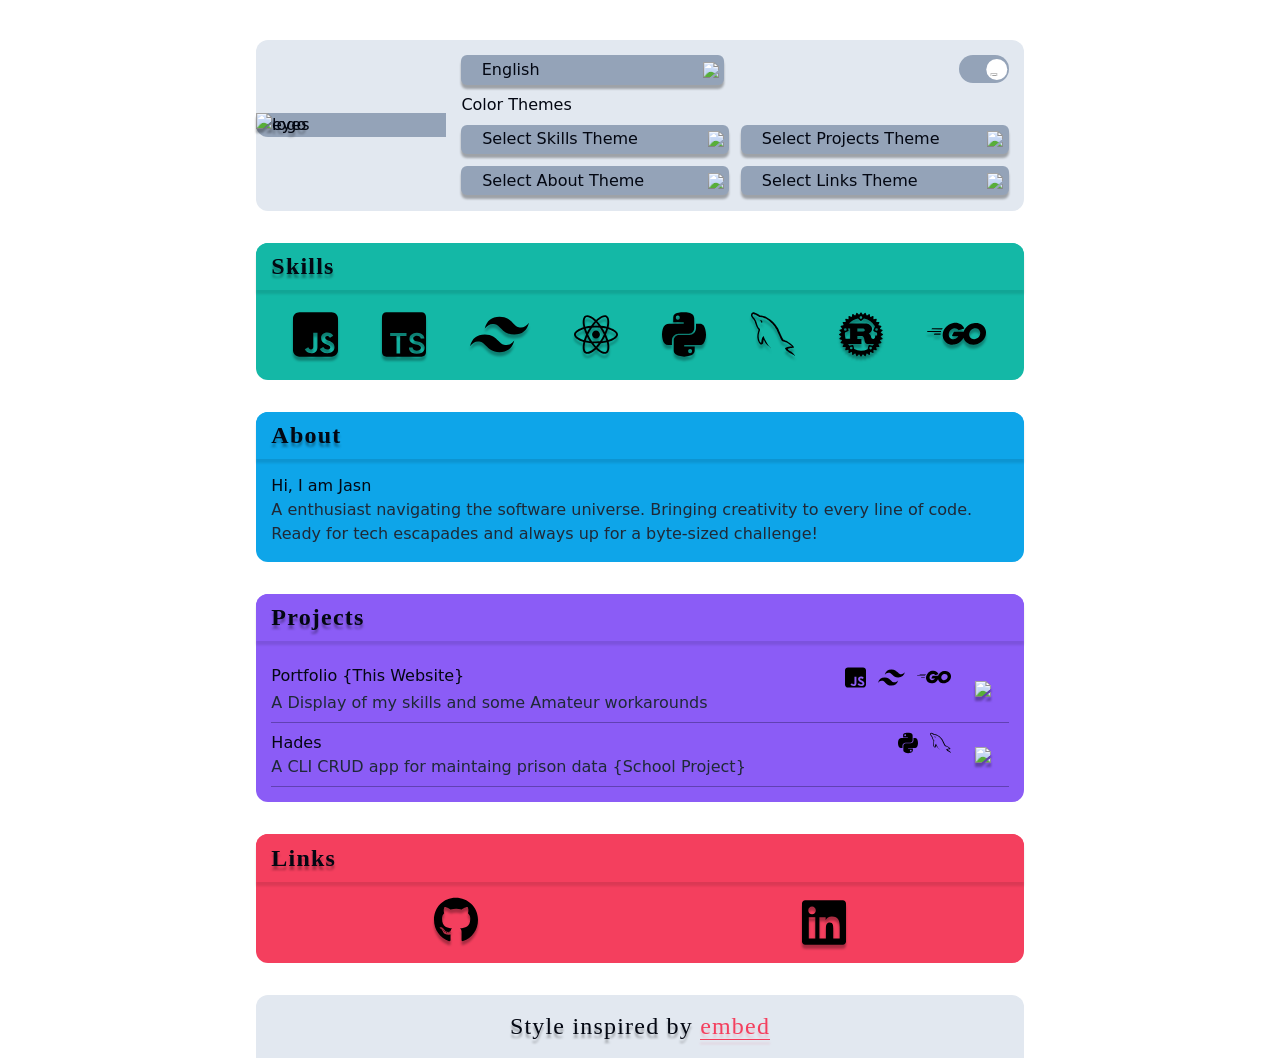
==== commit 29cc0d4c: "Added Redirects, Atrribution" ====
--- a/public/index.html
+++ b/public/index.html
@@ -93,7 +93,7 @@
                 <p class="drop-shadow-def tracking-wider font-bold md:text-2xl sm:text-xl xs:text-sm font-montserrat">Projects</p>
             </div>
             <div id="body" class=" w-full p-[2%] flex flex-col justify-between md:rounded-b-xl sm:rounded-b-lg xs:rounded-b-md h-max">
-                <project-element class="w-full">
+                <project-element class="w-full" link="/portfolio">
                     <p slot="title" class="md:w-1/2 xs:w-full ">Portfolio {This Website}</p>
                     <div slot="logos" class='md:flex flex-row w-1/2 justify-end xs:hidden gap-3'>
                         <image src="./assets/techicons/js.svg" class="w-[6%] dark:invert"></image>
@@ -102,10 +102,11 @@
                     </div>
                     <p slot="description">A Display of my skills and some Amateur workarounds</p>
                 </project-element>
-                <project-element class="w-full">
+                <project-element class="w-full"link='/hades'>
                     <p slot="title" class="md:w-1/2 xs:w-full ">Hades</p>
                     <div slot="logos" class='md:flex flex-row w-1/2 justify-end xs:hidden gap-3'>
                         <image src="./assets/techicons/python.svg" class="w-[6%] dark:invert"></image>
+                        <image src="./assets/techicons/mysql.svg" class="w-[6%] dark:invert"></image>
                     </div>
                     <p slot="description"> A CLI CRUD app for maintaing prison data {School Project}</p>
                 </project-element>
@@ -116,9 +117,16 @@
                 <p class="drop-shadow-def tracking-wider font-bold md:text-2xl sm:text-xl xs:text-sm font-montserrat">Links</p>
             </div>
             <div id="body" class=" w-full p-[2%] drop-shadow-def flex flex-row justify-around md:rounded-b-xl sm:rounded-b-lg xs:rounded-b-md">
-                <image src="./assets/techicons/github.svg" class="w-[6%] dark:invert"></image>
-                <image src="./assets/techicons/linkedin.svg" class="w-[6%] dark:invert"></image>
+                <a href="/github" target="_blank" class="w-[6%]"><image src="./assets/techicons/github.svg" class="dark:invert"></image></a>
+                <a href="/linkedin" target="_blank" class="w-[6%]"><image src="./assets/techicons/linkedin.svg" class="dark:invert"></image></a>
             </div>
+        </section>
+
+        <section id="attribution" class="bg-secondarybkg  md:rounded-t-xl sm:rounded-t-lg xs:rounded-t-md w-full py-[2%] flex justify-center">
+            <p class="tracking-wider font-medium md:text-2xl sm:text-xl xs:text-sm font-montserrat">
+                <span class="dark:drop-shadow-[0_4px_1px_rgba(255,255,255,0.2)] drop-shadow-def ">Style inspired by</span>
+                <a href="/embed" target="_blank" class="text-rose drop-shadow-[0_4px_1px_rgba(244,63,94,0.2)] border-b-[0.1px] border-rose">embed</a>
+            </p>
         </section>
 
     </main>
--- a/public/global.css
+++ b/public/global.css
@@ -695,6 +695,10 @@
   width: 48%;
 }
 
+.w-\[5\%\] {
+  width: 5%;
+}
+
 .w-\[50px\] {
   width: 50px;
 }
@@ -716,14 +720,6 @@
   width: max-content;
 }
 
-.w-\[4\%\] {
-  width: 4%;
-}
-
-.w-\[5\%\] {
-  width: 5%;
-}
-
 .translate-x-\[10\%\] {
   --tw-translate-x: 10%;
   transform: translate(var(--tw-translate-x), var(--tw-translate-y)) rotate(var(--tw-rotate)) skewX(var(--tw-skew-x)) skewY(var(--tw-skew-y)) scaleX(var(--tw-scale-x)) scaleY(var(--tw-scale-y));
@@ -814,10 +810,6 @@
   border-width: 0.1px;
 }
 
-.border-2 {
-  border-width: 2px;
-}
-
 .border-b-\[0\.1px\] {
   border-bottom-width: 0.1px;
 }
@@ -828,6 +820,11 @@
 
 .border-black\/30 {
   border-color: rgb(0 0 0 / 0.3);
+}
+
+.border-rose {
+  --tw-border-opacity: 1;
+  border-color: hsl(var(--rose) / var(--tw-border-opacity));
 }
 
 .border-slate-950\/30 {
@@ -911,6 +908,11 @@
   padding-bottom: 1%;
 }
 
+.py-\[2\%\] {
+  padding-top: 2%;
+  padding-bottom: 2%;
+}
+
 .pl-\[6\%\] {
   padding-left: 6%;
 }
@@ -944,9 +946,19 @@
   color: hsl(var(--primarytext) / var(--tw-text-opacity));
 }
 
+.text-rose {
+  --tw-text-opacity: 1;
+  color: hsl(var(--rose) / var(--tw-text-opacity));
+}
+
 .text-secondarytext {
   --tw-text-opacity: 1;
   color: hsl(var(--secondarytext) / var(--tw-text-opacity));
+}
+
+.drop-shadow-\[0_4px_1px_rgba\(244\2c 63\2c 94\2c 0\.2\)\] {
+  --tw-drop-shadow: drop-shadow(0 4px 1px rgba(244,63,94,0.2));
+  filter: var(--tw-blur) var(--tw-brightness) var(--tw-contrast) var(--tw-grayscale) var(--tw-hue-rotate) var(--tw-invert) var(--tw-saturate) var(--tw-sepia) var(--tw-drop-shadow);
 }
 
 .drop-shadow-def {
@@ -1126,6 +1138,11 @@
   border-color: rgb(255 255 255 / 0.3);
 }
 
+.dark\:drop-shadow-\[0_4px_1px_rgba\(255\2c 255\2c 255\2c 0\.2\)\]:where([data-mode="dark"], [data-mode="dark"] *) {
+  --tw-drop-shadow: drop-shadow(0 4px 1px rgba(255,255,255,0.2));
+  filter: var(--tw-blur) var(--tw-brightness) var(--tw-contrast) var(--tw-grayscale) var(--tw-hue-rotate) var(--tw-invert) var(--tw-saturate) var(--tw-sepia) var(--tw-drop-shadow);
+}
+
 .dark\:invert:where([data-mode="dark"], [data-mode="dark"] *) {
   --tw-invert: invert(100%);
   filter: var(--tw-blur) var(--tw-brightness) var(--tw-contrast) var(--tw-grayscale) var(--tw-hue-rotate) var(--tw-invert) var(--tw-saturate) var(--tw-sepia) var(--tw-drop-shadow);
